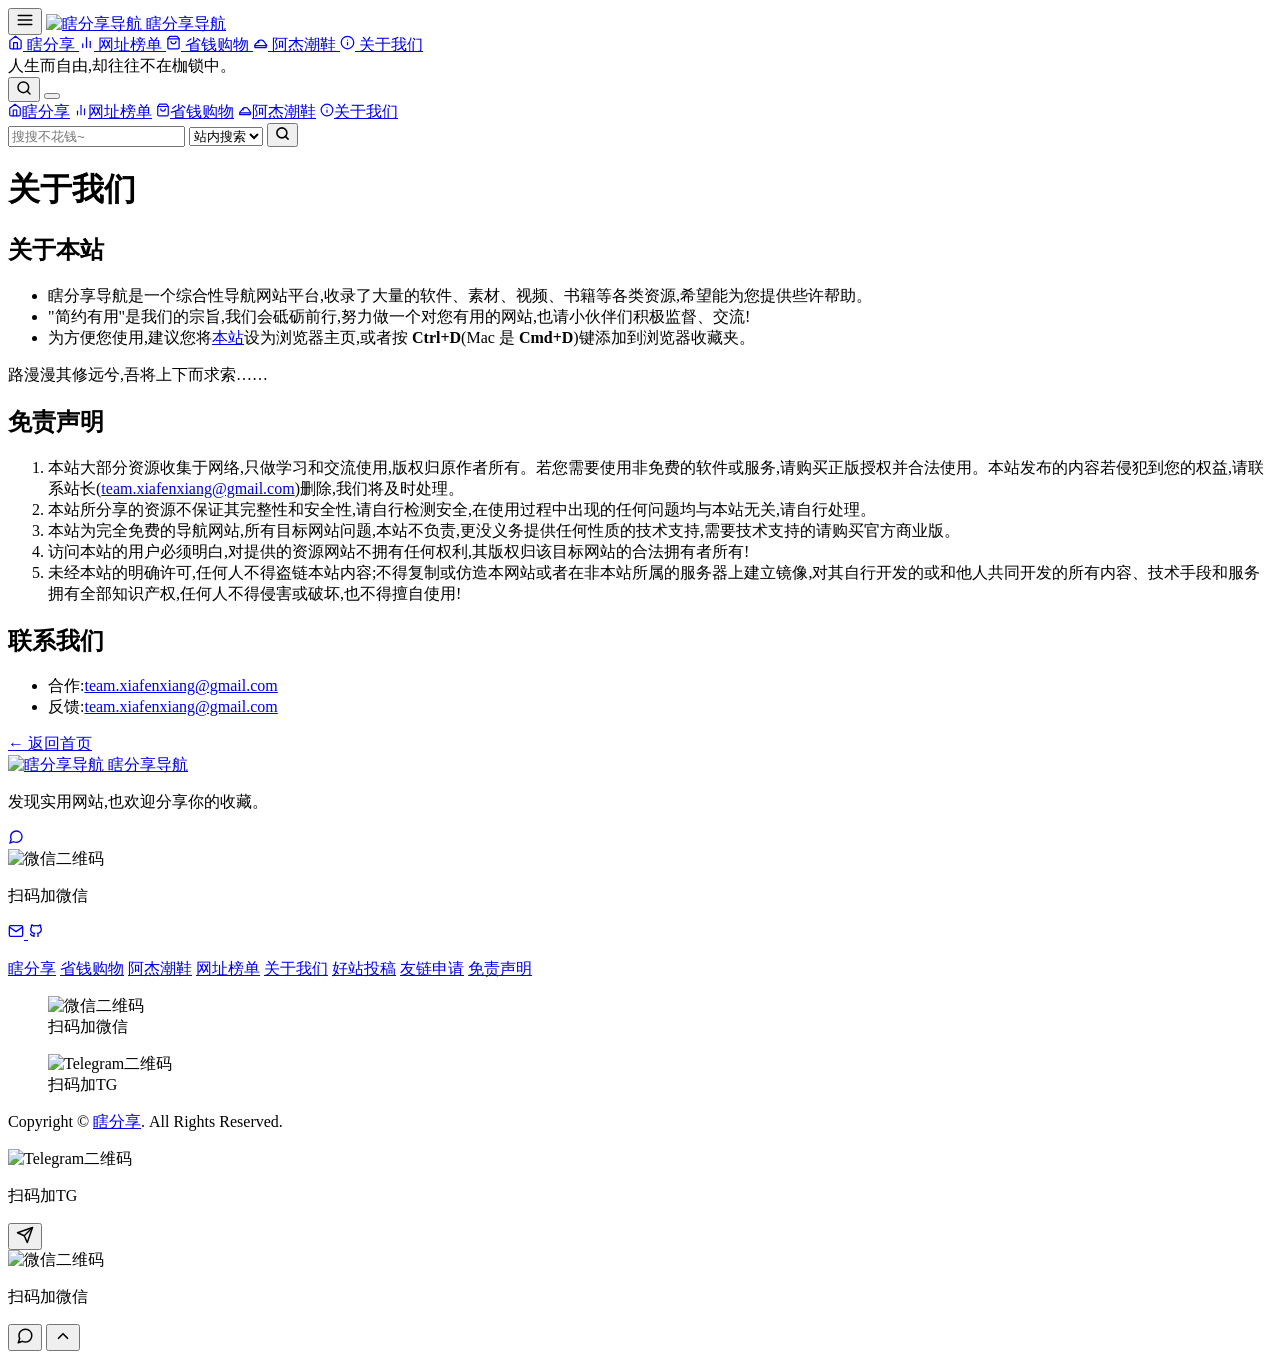
==== about.html @ 998698a2 "init" ====
<!DOCTYPE html>
<html lang="zh-CN">
<head>
<meta charset="UTF-8">
<meta name="viewport" content="width=device-width, initial-scale=1.0">
<title>关于我们 | 瞎分享导航</title>
<meta name="description" content="瞎分享导航是一个简约实用的网址导航站。">
<link rel="icon" href="assets/img/xfx_favicon.png">
<link rel="apple-touch-icon" href="assets/img/xfx_favicon.png">
<link rel="stylesheet" href="assets/css/style.css?v=20260911n">
<script src="assets/js/icon-fallback.js?v=20260911n"></script>
</head>
<body>

<!-- 这是一个简易占位页,对应原网站顶部菜单/页脚里的同名链接,内容还没有正式写,
     后面想写正式内容,直接编辑这个文件里 <main> 里的文字即可。
     页头/页脚和首页 index.html 是完全一样的一份 markup(方便复制维护),
     样式也是共用同一份 assets/css/style.css。 -->
<header class="site-header">
  <div class="container header-topbar">

    <!-- 手机端汉堡菜单按钮:放在 logo 前面,最左边(参考老站点布局)。
         桌面端隐藏,展开/收起逻辑+图标切换见 app.js 的 initMobileMenu()。 -->
    <button id="mobile-menu-toggle" class="icon-btn mobile-menu-toggle" aria-label="菜单" aria-expanded="false">
      <svg width="18" height="18" viewBox="0 0 24 24" fill="none" stroke="currentColor" stroke-width="2" stroke-linecap="round"><line x1="3" y1="6" x2="21" y2="6"/><line x1="3" y1="12" x2="21" y2="12"/><line x1="3" y1="18" x2="21" y2="18"/></svg>
    </button>

    <a href="index.html" class="site-logo">
        <img src="assets/img/xfx_logo.png" class="logo-mark" alt="瞎分享导航">
        <span class="site-logo__title"><span class="logo-accent">瞎分享</span>导航</span>
      </a>

    <nav class="topbar-menu">
      <!-- 瞎分享是主站,放第一位;后面几个链接里"省钱购物""阿杰潮鞋"也是
           站长自己开的其它站点,顺序上跟"瞎分享"挨在一起,再是站内的"网址
           榜单""关于我们"。 -->
      <a href="https://xiafenxiang.com/" target="_blank" rel="noopener">
        <svg class="topbar-menu__icon topbar-menu__icon--purple" width="15" height="15" viewBox="0 0 24 24" fill="none" stroke="currentColor" stroke-width="2" stroke-linecap="round" stroke-linejoin="round"><path d="M3 9l9-7 9 7v11a2 2 0 0 1-2 2H5a2 2 0 0 1-2-2z"/><polyline points="9 22 9 12 15 12 15 22"/></svg>
        瞎分享
      </a>
      <a href="rankings.html">
        <svg class="topbar-menu__icon topbar-menu__icon--blue" width="15" height="15" viewBox="0 0 24 24" fill="none" stroke="currentColor" stroke-width="2" stroke-linecap="round" stroke-linejoin="round"><line x1="18" y1="20" x2="18" y2="10"/><line x1="12" y1="20" x2="12" y2="4"/><line x1="6" y1="20" x2="6" y2="14"/></svg>
        网址榜单
      </a>
      <a href="https://zhegouku.com/" target="_blank" rel="noopener">
        <svg class="topbar-menu__icon topbar-menu__icon--orange" width="15" height="15" viewBox="0 0 24 24" fill="none" stroke="currentColor" stroke-width="2" stroke-linecap="round" stroke-linejoin="round"><path d="M6 2L3 6v14a2 2 0 0 0 2 2h14a2 2 0 0 0 2-2V6l-3-4z"/><line x1="3" y1="6" x2="21" y2="6"/><path d="M16 10a4 4 0 0 1-8 0"/></svg>
        省钱购物
      </a>
      <a href="https://ajchaoxie.com/" target="_blank" rel="noopener">
        <svg class="topbar-menu__icon topbar-menu__icon--teal" width="15" height="15" viewBox="0 0 24 24" fill="none" stroke="currentColor" stroke-width="2" stroke-linecap="round" stroke-linejoin="round"><path d="M3 17h18v3H3z"/><path d="M3 17c0-2 1-3 3-4l2-3c1-1 2-2 4-2h2c2 0 3 1 4 3l2 3c1 1 2 2 2 3"/><path d="M9 12v-3"/></svg>
        阿杰潮鞋
      </a>
      <a href="about.html">
        <svg class="topbar-menu__icon topbar-menu__icon--pink" width="15" height="15" viewBox="0 0 24 24" fill="none" stroke="currentColor" stroke-width="2" stroke-linecap="round" stroke-linejoin="round"><circle cx="12" cy="12" r="10"/><line x1="12" y1="16" x2="12" y2="12"/><line x1="12" y1="8" x2="12.01" y2="8"/></svg>
        关于我们
      </a>
    </nav>

    <span class="topbar-slogan">人生而自由,却往往不在枷锁中。</span>

    <div class="header-actions">
      <button id="search-toggle" class="icon-btn" aria-label="搜索" aria-expanded="false">
        <svg width="16" height="16" viewBox="0 0 24 24" fill="none" stroke="currentColor" stroke-width="2.2" stroke-linecap="round"><circle cx="11" cy="11" r="8"/><path d="M21 21l-4.35-4.35"/></svg>
      </button>
      <button id="theme-toggle" class="icon-btn" aria-label="切换深色/浅色模式"></button>
    </div>
  </div>
  <!-- 手机端汉堡菜单展开的下拉面板:内容跟上面 .topbar-menu 的链接完全一样,
       只是手机端 .topbar-menu 被隐藏了,这里单独给手机端一份可以点开的菜单,
       不然手机上完全没入口点"网址榜单/关于我们"这些页面。 -->
  <nav id="mobile-nav-panel" class="mobile-nav-panel" aria-label="移动端菜单">
    <a href="https://xiafenxiang.com/" target="_blank" rel="noopener"><span class="mobile-link-icon mobile-link-icon--purple"><svg width="14" height="14" viewBox="0 0 24 24" fill="none" stroke="currentColor" stroke-width="2" stroke-linecap="round" stroke-linejoin="round"><path d="M3 9l9-7 9 7v11a2 2 0 0 1-2 2H5a2 2 0 0 1-2-2z"/><polyline points="9 22 9 12 15 12 15 22"/></svg></span>瞎分享</a>
    <a href="rankings.html"><span class="mobile-link-icon mobile-link-icon--blue"><svg width="14" height="14" viewBox="0 0 24 24" fill="none" stroke="currentColor" stroke-width="2" stroke-linecap="round" stroke-linejoin="round"><line x1="18" y1="20" x2="18" y2="10"/><line x1="12" y1="20" x2="12" y2="4"/><line x1="6" y1="20" x2="6" y2="14"/></svg></span>网址榜单</a>
    <a href="https://zhegouku.com/" target="_blank" rel="noopener"><span class="mobile-link-icon mobile-link-icon--orange"><svg width="14" height="14" viewBox="0 0 24 24" fill="none" stroke="currentColor" stroke-width="2" stroke-linecap="round" stroke-linejoin="round"><path d="M6 2L3 6v14a2 2 0 0 0 2 2h14a2 2 0 0 0 2-2V6l-3-4z"/><line x1="3" y1="6" x2="21" y2="6"/><path d="M16 10a4 4 0 0 1-8 0"/></svg></span>省钱购物</a>
    <a href="https://ajchaoxie.com/" target="_blank" rel="noopener"><span class="mobile-link-icon mobile-link-icon--teal"><svg width="14" height="14" viewBox="0 0 24 24" fill="none" stroke="currentColor" stroke-width="2" stroke-linecap="round" stroke-linejoin="round"><path d="M3 17h18v3H3z"/><path d="M3 17c0-2 1-3 3-4l2-3c1-1 2-2 4-2h2c2 0 3 1 4 3l2 3c1 1 2 2 2 3"/><path d="M9 12v-3"/></svg></span>阿杰潮鞋</a>
    <a href="about.html"><span class="mobile-link-icon mobile-link-icon--pink"><svg width="14" height="14" viewBox="0 0 24 24" fill="none" stroke="currentColor" stroke-width="2" stroke-linecap="round" stroke-linejoin="round"><circle cx="12" cy="12" r="10"/><line x1="12" y1="16" x2="12" y2="12"/><line x1="12" y1="8" x2="12.01" y2="8"/></svg></span>关于我们</a>
  </nav>


  <!-- 在占位页上搜索,回车后会自动跳回首页帮你把这次搜索接着做完(见 app.js 里的说明) -->
  <div id="search-panel" class="search-panel">
    <div class="container">
      <form id="search-form" class="search-box" role="search">
        <input id="search-input" type="search" placeholder="搜搜不花钱~" autocomplete="off">
        <select id="search-engine" title="选择搜索方式">
          <option value="site">站内搜索</option>
          <option value="baidu">百度</option>
          <option value="google">Google</option>
          <option value="bing">必应</option>
          <option value="taobao">淘宝</option>
        </select>
        <button type="submit" class="search-submit" aria-label="搜索">
          <svg width="15" height="15" viewBox="0 0 24 24" fill="none" stroke="currentColor" stroke-width="2.5" stroke-linecap="round"><circle cx="11" cy="11" r="8"/><path d="M21 21l-4.35-4.35"/></svg>
        </button>
      </form>
    </div>
  </div>
</header>
<div id="mobile-menu-backdrop" class="mobile-menu-backdrop"></div>


<main class="about-main">
  <span class="about-mark"></span>
  <h1>关于我们</h1>

  <section class="about-card">
    <h2 class="about-card__title">关于本站</h2>
    <ul class="about-list">
      <li>瞎分享导航是一个综合性导航网站平台,收录了大量的软件、素材、视频、书籍等各类资源,希望能为您提供些许帮助。</li>
      <li>"简约有用"是我们的宗旨,我们会砥砺前行,努力做一个对您有用的网站,也请小伙伴们积极监督、交流!</li>
      <li>为方便您使用,建议您将<a href="index.html">本站</a>设为浏览器主页,或者按 <strong>Ctrl+D</strong>(Mac 是 <strong>Cmd+D</strong>)键添加到浏览器收藏夹。</li>
    </ul>

    <p class="about-quote">路漫漫其修远兮,吾将上下而求索……</p>

    <h2 class="about-card__title">免责声明</h2>
    <ol class="about-list about-list--numbered">
      <li>本站大部分资源收集于网络,只做学习和交流使用,版权归原作者所有。若您需要使用非免费的软件或服务,请购买正版授权并合法使用。本站发布的内容若侵犯到您的权益,请联系站长(<a href="mailto:team.xiafenxiang@gmail.com">team.xiafenxiang@gmail.com</a>)删除,我们将及时处理。</li>
      <li>本站所分享的资源不保证其完整性和安全性,请自行检测安全,在使用过程中出现的任何问题均与本站无关,请自行处理。</li>
      <li>本站为完全免费的导航网站,所有目标网站问题,本站不负责,更没义务提供任何性质的技术支持,需要技术支持的请购买官方商业版。</li>
      <li>访问本站的用户必须明白,对提供的资源网站不拥有任何权利,其版权归该目标网站的合法拥有者所有!</li>
      <li>未经本站的明确许可,任何人不得盗链本站内容;不得复制或仿造本网站或者在非本站所属的服务器上建立镜像,对其自行开发的或和他人共同开发的所有内容、技术手段和服务拥有全部知识产权,任何人不得侵害或破坏,也不得擅自使用!</li>
    </ol>

    <h2 class="about-card__title">联系我们</h2>
    <ul class="about-list">
      <li>合作:<a href="mailto:team.xiafenxiang@gmail.com">team.xiafenxiang@gmail.com</a></li>
      <li>反馈:<a href="mailto:team.xiafenxiang@gmail.com">team.xiafenxiang@gmail.com</a></li>
    </ul>
  </section>

  <a class="back-home" href="index.html">← 返回首页</a>
</main>

<footer class="site-footer">
  <div class="container footer-grid">
    <div class="footer-brand">
      <a href="index.html" class="site-logo">
        <img src="assets/img/xfx_logo.png" class="logo-mark" alt="瞎分享导航">
        <span class="site-logo__title"><span class="logo-accent">瞎分享</span>导航</span>
      </a>
      <p class="footer-slogan">发现实用网站,也欢迎分享你的收藏。</p>
      <div class="footer-social">
        <a class="icon-btn" href="#" title="微信" aria-label="微信" onclick="event.stopPropagation(); document.getElementById('popover-wechat-footer').classList.toggle('is-open'); return false;">
          <svg width="16" height="16" viewBox="0 0 24 24" fill="none" stroke="currentColor" stroke-width="2"><path d="M21 11.5a8.38 8.38 0 0 1-.9 3.8 8.5 8.5 0 0 1-7.6 4.7 8.38 8.38 0 0 1-3.8-.9L3 21l1.9-5.7a8.38 8.38 0 0 1-.9-3.8 8.5 8.5 0 0 1 4.7-7.6 8.38 8.38 0 0 1 3.8-.9h.5a8.48 8.48 0 0 1 8 8v.5z"/></svg>
        </a>
        <!-- 这个气泡是这个 footer 图标专属的(id 带 -footer 后缀,跟右下角
             悬浮按钮那个 #popover-wechat 是两个独立的元素),样式复用同一套
             .fab-popover,但定位改成跟着这里出现(见 style.css .fab-popover--footer),
             不会再跳到屏幕右下角去。 -->
        <div id="popover-wechat-footer" class="fab-popover fab-popover--footer">
          <img src="assets/img/wechat-qr.png" alt="微信二维码">
          <p>扫码加微信</p>
        </div>
        <a class="icon-btn" href="mailto:team.xiafenxiang@gmail.com" title="邮箱" aria-label="邮箱">
          <svg width="16" height="16" viewBox="0 0 24 24" fill="none" stroke="currentColor" stroke-width="2"><rect x="2" y="4" width="20" height="16" rx="2"/><path d="M22 6l-10 7L2 6"/></svg>
        </a>
        <a class="icon-btn" href="#" title="GitHub" aria-label="GitHub">
          <svg width="16" height="16" viewBox="0 0 24 24" fill="none" stroke="currentColor" stroke-width="2"><path d="M9 19c-4.3 1.4-4.3-2.5-6-3m12 5v-3.5c0-1 .1-1.4-.5-2 2.8-.3 5.5-1.4 5.5-6a4.6 4.6 0 0 0-1.3-3.2 4.2 4.2 0 0 0-.1-3.2s-1.1-.3-3.5 1.3a12.3 12.3 0 0 0-6.2 0C6.5 2.8 5.4 3.1 5.4 3.1a4.2 4.2 0 0 0-.1 3.2A4.6 4.6 0 0 0 4 9.5c0 4.6 2.7 5.7 5.5 6-.6.6-.6 1.2-.5 2V21"/></svg>
        </a>
      </div>
    </div>

    <p class="footer-links">
      <a href="https://xiafenxiang.com/" target="_blank" rel="noopener">瞎分享</a>
      <a href="https://zhegouku.com/" target="_blank" rel="noopener">省钱购物</a>
      <a href="https://ajchaoxie.com/" target="_blank" rel="noopener">阿杰潮鞋</a>
      <a href="rankings.html">网址榜单</a>
      <span class="footer-links__break" aria-hidden="true"></span>
      <a href="about.html">关于我们</a>
      <a href="contribute.html">好站投稿</a>
      <a href="links.html">友链申请</a>
      <a href="about.html">免责声明</a>
    </p>

    <div class="footer-qr">
      <figure>
        <img src="assets/img/wechat-qr.png" alt="微信二维码" loading="lazy">
        <figcaption>扫码加微信</figcaption>
      </figure>
      <figure>
        <img src="assets/img/telegram-qr.png" alt="Telegram二维码" loading="lazy">
        <figcaption>扫码加TG</figcaption>
      </figure>
    </div>
  </div>
  <div class="container footer-bottom">
    <p class="footer-copyright">Copyright © <span class="footer-year"></span> <a href="https://xiafenxiang.com/" target="_blank" rel="noopener">瞎分享</a>. All Rights Reserved.</p>
  </div>
</footer>

<div class="fab-stack">
  <div id="popover-tg" class="fab-popover">
    <img src="assets/img/telegram-qr.png" alt="Telegram二维码">
    <p>扫码加TG</p>
  </div>
  <button class="fab" data-popover="popover-tg" aria-label="Telegram联系">
    <svg width="18" height="18" viewBox="0 0 24 24" fill="none" stroke="currentColor" stroke-width="2" stroke-linecap="round" stroke-linejoin="round"><path d="M22 2L11 13"/><path d="M22 2l-7 20-4-9-9-4 20-7z"/></svg>
  </button>

  <div id="popover-wechat" class="fab-popover">
    <img src="assets/img/wechat-qr.png" alt="微信二维码">
    <p>扫码加微信</p>
  </div>
  <button class="fab" data-popover="popover-wechat" aria-label="微信联系">
    <svg width="18" height="18" viewBox="0 0 24 24" fill="none" stroke="currentColor" stroke-width="2" stroke-linecap="round" stroke-linejoin="round"><path d="M21 11.5a8.38 8.38 0 0 1-.9 3.8 8.5 8.5 0 0 1-7.6 4.7 8.38 8.38 0 0 1-3.8-.9L3 21l1.9-5.7a8.38 8.38 0 0 1-.9-3.8 8.5 8.5 0 0 1 4.7-7.6 8.38 8.38 0 0 1 3.8-.9h.5a8.48 8.48 0 0 1 8 8v.5z"/></svg>
  </button>

  <button class="fab" id="fab-top" aria-label="回到顶部">
    <svg width="18" height="18" viewBox="0 0 24 24" fill="none" stroke="currentColor" stroke-width="2.2" stroke-linecap="round" stroke-linejoin="round"><path d="M18 15l-6-6-6 6"/></svg>
  </button>
</div>

<script src="assets/js/data.js?v=20260911n"></script>
<script src="assets/js/slogans.js?v=20260911n"></script>
<script src="assets/js/app.js?v=20260911n"></script>
</body>
</html>
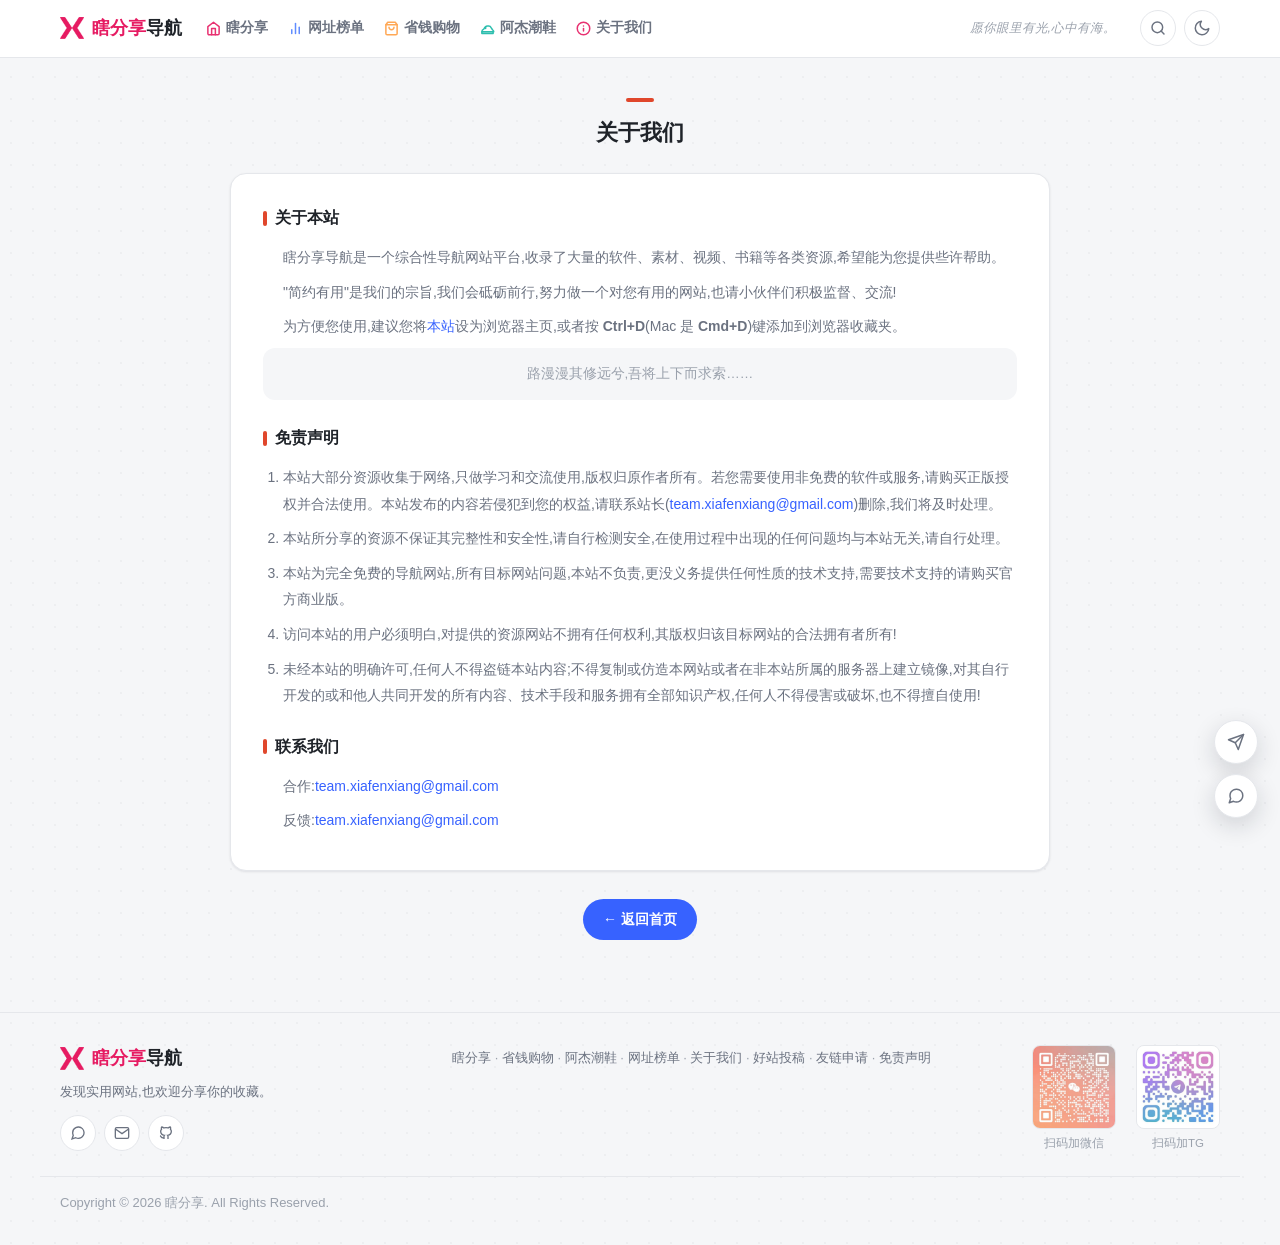
==== commit 2ef1d3c0: "修复手机端菜单、去掉占位文案、优化字体粗细等" ====
--- a/about.html
+++ b/about.html
@@ -7,8 +7,8 @@
 <meta name="description" content="瞎分享导航是一个简约实用的网址导航站。">
 <link rel="icon" href="assets/img/xfx_favicon.png">
 <link rel="apple-touch-icon" href="assets/img/xfx_favicon.png">
-<link rel="stylesheet" href="assets/css/style.css?v=20260911n">
-<script src="assets/js/icon-fallback.js?v=20260911n"></script>
+<link rel="stylesheet" href="assets/css/style.css?v=20260911p">
+<script src="assets/js/icon-fallback.js?v=20260911p"></script>
 </head>
 <body>
 
@@ -65,18 +65,6 @@
       <button id="theme-toggle" class="icon-btn" aria-label="切换深色/浅色模式"></button>
     </div>
   </div>
-  <!-- 手机端汉堡菜单展开的下拉面板:内容跟上面 .topbar-menu 的链接完全一样,
-       只是手机端 .topbar-menu 被隐藏了,这里单独给手机端一份可以点开的菜单,
-       不然手机上完全没入口点"网址榜单/关于我们"这些页面。 -->
-  <nav id="mobile-nav-panel" class="mobile-nav-panel" aria-label="移动端菜单">
-    <a href="https://xiafenxiang.com/" target="_blank" rel="noopener"><span class="mobile-link-icon mobile-link-icon--purple"><svg width="14" height="14" viewBox="0 0 24 24" fill="none" stroke="currentColor" stroke-width="2" stroke-linecap="round" stroke-linejoin="round"><path d="M3 9l9-7 9 7v11a2 2 0 0 1-2 2H5a2 2 0 0 1-2-2z"/><polyline points="9 22 9 12 15 12 15 22"/></svg></span>瞎分享</a>
-    <a href="rankings.html"><span class="mobile-link-icon mobile-link-icon--blue"><svg width="14" height="14" viewBox="0 0 24 24" fill="none" stroke="currentColor" stroke-width="2" stroke-linecap="round" stroke-linejoin="round"><line x1="18" y1="20" x2="18" y2="10"/><line x1="12" y1="20" x2="12" y2="4"/><line x1="6" y1="20" x2="6" y2="14"/></svg></span>网址榜单</a>
-    <a href="https://zhegouku.com/" target="_blank" rel="noopener"><span class="mobile-link-icon mobile-link-icon--orange"><svg width="14" height="14" viewBox="0 0 24 24" fill="none" stroke="currentColor" stroke-width="2" stroke-linecap="round" stroke-linejoin="round"><path d="M6 2L3 6v14a2 2 0 0 0 2 2h14a2 2 0 0 0 2-2V6l-3-4z"/><line x1="3" y1="6" x2="21" y2="6"/><path d="M16 10a4 4 0 0 1-8 0"/></svg></span>省钱购物</a>
-    <a href="https://ajchaoxie.com/" target="_blank" rel="noopener"><span class="mobile-link-icon mobile-link-icon--teal"><svg width="14" height="14" viewBox="0 0 24 24" fill="none" stroke="currentColor" stroke-width="2" stroke-linecap="round" stroke-linejoin="round"><path d="M3 17h18v3H3z"/><path d="M3 17c0-2 1-3 3-4l2-3c1-1 2-2 4-2h2c2 0 3 1 4 3l2 3c1 1 2 2 2 3"/><path d="M9 12v-3"/></svg></span>阿杰潮鞋</a>
-    <a href="about.html"><span class="mobile-link-icon mobile-link-icon--pink"><svg width="14" height="14" viewBox="0 0 24 24" fill="none" stroke="currentColor" stroke-width="2" stroke-linecap="round" stroke-linejoin="round"><circle cx="12" cy="12" r="10"/><line x1="12" y1="16" x2="12" y2="12"/><line x1="12" y1="8" x2="12.01" y2="8"/></svg></span>关于我们</a>
-  </nav>
-
-
   <!-- 在占位页上搜索,回车后会自动跳回首页帮你把这次搜索接着做完(见 app.js 里的说明) -->
   <div id="search-panel" class="search-panel">
     <div class="container">
@@ -96,6 +84,25 @@
     </div>
   </div>
 </header>
+  <!-- 手机端汉堡菜单展开的抽屉:样式跟首页 .sidebar 分类抽屉完全一样(整屏
+       从左边滑出),内容是跟桌面端 .topbar-menu 一样的 5 个链接——这几个
+       占位页没有分类,用不上 .sidebar 那一整套,单独给手机端一份。 -->
+  <nav id="mobile-nav-panel" class="mobile-nav-panel" aria-label="移动端菜单">
+    <div class="mobile-nav-panel__head">网站菜单</div>
+    <div class="mobile-nav-panel__links">
+    <a href="https://xiafenxiang.com/" target="_blank" rel="noopener"><span class="mobile-link-icon mobile-link-icon--purple"><svg width="14" height="14" viewBox="0 0 24 24" fill="none" stroke="currentColor" stroke-width="2" stroke-linecap="round" stroke-linejoin="round"><path d="M3 9l9-7 9 7v11a2 2 0 0 1-2 2H5a2 2 0 0 1-2-2z"/><polyline points="9 22 9 12 15 12 15 22"/></svg></span>瞎分享</a>
+    <a href="rankings.html"><span class="mobile-link-icon mobile-link-icon--blue"><svg width="14" height="14" viewBox="0 0 24 24" fill="none" stroke="currentColor" stroke-width="2" stroke-linecap="round" stroke-linejoin="round"><line x1="18" y1="20" x2="18" y2="10"/><line x1="12" y1="20" x2="12" y2="4"/><line x1="6" y1="20" x2="6" y2="14"/></svg></span>网址榜单</a>
+    <a href="https://zhegouku.com/" target="_blank" rel="noopener"><span class="mobile-link-icon mobile-link-icon--orange"><svg width="14" height="14" viewBox="0 0 24 24" fill="none" stroke="currentColor" stroke-width="2" stroke-linecap="round" stroke-linejoin="round"><path d="M6 2L3 6v14a2 2 0 0 0 2 2h14a2 2 0 0 0 2-2V6l-3-4z"/><line x1="3" y1="6" x2="21" y2="6"/><path d="M16 10a4 4 0 0 1-8 0"/></svg></span>省钱购物</a>
+    <a href="https://ajchaoxie.com/" target="_blank" rel="noopener"><span class="mobile-link-icon mobile-link-icon--teal"><svg width="14" height="14" viewBox="0 0 24 24" fill="none" stroke="currentColor" stroke-width="2" stroke-linecap="round" stroke-linejoin="round"><path d="M3 17h18v3H3z"/><path d="M3 17c0-2 1-3 3-4l2-3c1-1 2-2 4-2h2c2 0 3 1 4 3l2 3c1 1 2 2 2 3"/><path d="M9 12v-3"/></svg></span>阿杰潮鞋</a>
+    <a href="about.html"><span class="mobile-link-icon mobile-link-icon--pink"><svg width="14" height="14" viewBox="0 0 24 24" fill="none" stroke="currentColor" stroke-width="2" stroke-linecap="round" stroke-linejoin="round"><circle cx="12" cy="12" r="10"/><line x1="12" y1="16" x2="12" y2="12"/><line x1="12" y1="8" x2="12.01" y2="8"/></svg></span>关于我们</a>
+    </div>
+    <button type="button" class="mobile-nav-panel__collapse">
+      <svg width="15" height="15" viewBox="0 0 24 24" fill="none" stroke="currentColor" stroke-width="2" stroke-linecap="round" stroke-linejoin="round"><line x1="19" y1="12" x2="5" y2="12"/><polyline points="12 19 5 12 12 5"/></svg>
+      收起
+    </button>
+  </nav>
+
+
 <div id="mobile-menu-backdrop" class="mobile-menu-backdrop"></div>
 
 
@@ -211,8 +218,8 @@
   </button>
 </div>
 
-<script src="assets/js/data.js?v=20260911n"></script>
-<script src="assets/js/slogans.js?v=20260911n"></script>
-<script src="assets/js/app.js?v=20260911n"></script>
+<script src="assets/js/data.js?v=20260911p"></script>
+<script src="assets/js/slogans.js?v=20260911p"></script>
+<script src="assets/js/app.js?v=20260911p"></script>
 </body>
 </html>
--- a/assets/css/style.css
+++ b/assets/css/style.css
@@ -0,0 +1,1416 @@
+/* ============================================================================
+ * 瞎分享导航 - 样式表
+ * ============================================================================
+ * 文件结构(方便以后查找/维护):
+ *   1. CSS 变量 / 主题色 (亮色 + 深色模式)
+ *   2. 基础重置
+ *   3. 顶部头部 header (Logo + 顶部菜单 + 标语 + 可展开搜索栏)
+ *   4. 整体布局 layout (侧边栏 + 主内容区)
+ *   5. 侧边栏分类导航 sidebar
+ *   6. 分类标题 + 子标签(tab) + 网站卡片 card
+ *   7. 搜索结果 / 空状态
+ *   8. 页脚 footer (Logo / 链接 / 二维码)
+ *   9. 悬浮按钮 (回到顶部 / 微信 / TG)
+ *   10. 简易占位页 (contribute/links 用的通用占位样式)
+ *   11. 关于我们页面 (about.html 专用:分节小标题卡片)
+ *   12. 网址榜单页面 (rankings.html 专用:红色横幅 + tab + 排行列表)
+ *   13. 响应式 (移动端适配)
+ * ==========================================================================*/
+
+/* ---------- 1. CSS 变量 / 主题色 ---------- */
+:root {
+  /* 亮色主题(默认) */
+  --color-bg: #f5f6f8;
+  --color-bg-elevated: #ffffff;
+  --color-icon-bg: #f6f7f9;      /* 网站图标外面那个圆角小方块的底色,故意用中性色,
+                                     这样不管网站logo是什么颜色都不会跟底色"打架" */
+  --color-border: #e5e7eb;
+  --color-text: #1f2329;
+  --color-text-secondary: #6b7280;
+  --color-text-muted: #9aa1ac;
+  --color-primary: #3762ff;
+  --color-primary-hover: #2748d6;
+  --color-primary-bg: #eef1ff;
+  --color-danger: #e0472c;
+  /* 品牌强调色,固定的"瞎分享"文字/logo色,浅色深色模式都不变(跟随主题变化的
+     --color-primary 是导航整体的功能色,两者用途不同,别搞混) */
+  --color-brand-accent: #e61b62;
+  --shadow-card: 0 1px 2px rgba(16, 24, 40, 0.04), 0 1px 3px rgba(16, 24, 40, 0.06);
+  --shadow-card-hover: 0 4px 10px rgba(16, 24, 40, 0.08), 0 2px 4px rgba(16, 24, 40, 0.06);
+  --shadow-float: 0 8px 24px rgba(16, 24, 40, 0.16);
+  --radius-sm: 8px;
+  --radius-md: 12px;
+  --radius-lg: 16px;
+  --sidebar-width: 220px;
+  --topbar-height: 56px;
+  --search-panel-height: 64px;
+  /* 整个网站背景那层极淡的小圆点纹理颜色,浅色/深色模式各自取一个刚好看得出
+     纹理、又不会抢卡片风头的透明度,见下面 body 的 background-image。 */
+  --bg-dot: rgba(31, 35, 41, 0.035);
+}
+
+/* 深色主题:通过给 <html> 加 data-theme="dark" 触发,见 app.js 里的 initTheme() */
+html[data-theme="dark"] {
+  --color-bg: #14161a;
+  --color-bg-elevated: #1c1f26;
+  --color-icon-bg: #262a33;
+  --color-border: #2a2e37;
+  --color-text: #e7e9ee;
+  --color-text-secondary: #9aa1ac;
+  --color-text-muted: #6b7280;
+  --color-primary: #6d8bff;
+  --color-primary-hover: #89a1ff;
+  --color-primary-bg: #1f2540;
+  --shadow-card: 0 1px 2px rgba(0, 0, 0, 0.3);
+  --shadow-card-hover: 0 4px 14px rgba(0, 0, 0, 0.45);
+  --shadow-float: 0 10px 28px rgba(0, 0, 0, 0.5);
+  --bg-dot: rgba(255, 255, 255, 0.035);
+}
+
+/* ---------- 2. 基础重置 ---------- */
+* { box-sizing: border-box; }
+
+body {
+  margin: 0;
+  /* 整个网站背景加了一层极淡的小圆点纹理(22px 一个点,透明度只有 3.5%),
+     纯 CSS 画的,不是图片——之前纯色背景太单调,加一点点质感但不会干扰
+     卡片和文字的阅读,浅色/深色模式颜色见上面 --bg-dot 变量。 */
+  background-color: var(--color-bg);
+  background-image: radial-gradient(var(--bg-dot) 1px, transparent 1px);
+  background-size: 22px 22px;
+  color: var(--color-text);
+  font-family: -apple-system, BlinkMacSystemFont, "Segoe UI", "PingFang SC",
+    "Microsoft YaHei", Roboto, Helvetica, Arial, sans-serif;
+  line-height: 1.5;
+  -webkit-font-smoothing: antialiased;
+  transition: background-color 0.2s ease, color 0.2s ease;
+}
+
+a { color: inherit; text-decoration: none; }
+ul { list-style: none; margin: 0; padding: 0; }
+button { font: inherit; cursor: pointer; }
+img { display: block; }
+
+.container {
+  max-width: 1200px;
+  margin: 0 auto;
+  padding: 0 20px;
+}
+
+/* ---------- 3. 顶部头部 ---------- */
+.site-header {
+  position: sticky;
+  top: 0;
+  z-index: 50;
+  background: var(--color-bg-elevated);
+  border-bottom: 1px solid var(--color-border);
+}
+
+.header-topbar {
+  height: var(--topbar-height);
+  display: flex;
+  align-items: center;
+  gap: 24px;
+}
+
+/* ---- Logo 组件:头部和页脚共用同一套 markup/样式 ----
+   图片 logo(assets/img/xfx_logo.png)+ 文字,"瞎分享"三个字用品牌色
+   --color-brand-accent,"导航"两个字跟随正文默认颜色。想换 logo 图片,
+   直接换 assets/img/xfx_logo.png 这个文件即可,尺寸不对的话改下面
+   .logo-mark 的 width/height。 */
+.site-logo {
+  display: flex;
+  align-items: center;
+  gap: 8px;
+  white-space: nowrap;
+  color: var(--color-text);
+  flex-shrink: 0;
+}
+/* logo 图标尺寸:以前是 30px 配 18px 文字(约 1.67 倍),图标比文字明显
+   高出一截、视觉上偏重。图标本身(xfx_logo.png 里的"X")是顶满整张画布画的
+   没有留白,跟文字严格等高反而会显得图标太小、没有存在感——所以这里不是
+   让图标和文字"一样高",而是按约 1.3 倍的比例让图标比文字稍大一点,两者
+   看起来是一组、又不会互相压过对方,这个比例在手机端(见 860px 断点)也是
+   一样,保持全站统一。 */
+.site-logo .logo-mark {
+  width: 24px;
+  height: 24px;
+  object-fit: contain;
+  flex-shrink: 0;
+}
+.site-logo__title { font-size: 18px; font-weight: 700; }
+.logo-accent { color: var(--color-brand-accent); }
+
+/* 顶部窄菜单条:每一项是"图标+文字"横排,图标是内联 svg,不依赖图片文件。
+   图标配色跟首页快捷卡片、手机端菜单是同一套 蓝/橙/青/粉,四个入口一一
+   对应,让桌面端头部也有点"彩色"、不那么单调;文字颜色不跟着变,还是
+   走 .topbar-menu 统一的灰色,保证可读性、也不会太花哨。 */
+.topbar-menu {
+  display: flex;
+  align-items: center;
+  gap: 20px;
+  font-size: 13.5px;
+  font-weight: 600; /* 作为顶部菜单要有存在感,比正文字重一档 */
+  color: var(--color-text-secondary);
+}
+.topbar-menu a {
+  display: flex;
+  align-items: center;
+  gap: 5px;
+}
+.topbar-menu a svg { flex-shrink: 0; opacity: 0.9; stroke-width: 2.4; } /* 线条比默认 2 再加粗一点,免得显得纤细 */
+.topbar-menu a:hover { color: var(--color-primary); }
+.topbar-menu a:hover svg { opacity: 1; }
+.topbar-menu__icon--blue { color: #4f80ff; }
+.topbar-menu__icon--orange { color: #ff9f43; }
+.topbar-menu__icon--teal { color: #17b8a6; }
+.topbar-menu__icon--pink { color: var(--color-brand-accent); }
+.topbar-menu__icon--purple { color: var(--color-brand-accent); } /* 瞎分享是主站链接,颜色跟 logo 的品牌色保持一致(class 名字是历史遗留,不影响显示) */
+
+.topbar-slogan {
+  margin-left: auto;
+  font-size: 12.5px;
+  color: var(--color-text-muted);
+  font-style: italic;
+  white-space: nowrap;
+  overflow: hidden;
+  text-overflow: ellipsis;
+}
+
+.header-actions {
+  display: flex;
+  align-items: center;
+  gap: 8px;
+  flex-shrink: 0;
+}
+
+.icon-btn {
+  width: 36px;
+  height: 36px;
+  border-radius: 50%;
+  border: 1px solid var(--color-border);
+  background: var(--color-bg-elevated);
+  color: var(--color-text-secondary);
+  display: flex;
+  align-items: center;
+  justify-content: center;
+  transition: background-color 0.15s ease, color 0.15s ease;
+}
+.icon-btn:hover { background: var(--color-primary-bg); color: var(--color-primary); }
+.icon-btn[aria-expanded="true"] { background: var(--color-primary-bg); color: var(--color-primary); }
+
+/* 手机端汉堡菜单按钮:桌面端 .topbar-menu 直接显示 4 个入口,不需要这个按钮,
+   默认隐藏,只在下面 860px 断点里露出来。展开的下拉面板 .mobile-nav-panel
+   同理,平时也是完全不占位置的,具体展开动画也放在那个断点里,免得桌面端
+   多一份用不到的样式互相干扰。 */
+.mobile-menu-toggle { display: none; }
+.mobile-nav-panel { display: none; }
+
+/* 可展开的搜索栏:平时收起(max-height:0),点头部搜索图标展开 */
+.search-panel {
+  max-height: 0;
+  overflow: hidden;
+  border-bottom: 1px solid transparent;
+  transition: max-height 0.25s ease, border-color 0.25s ease;
+}
+.search-panel.is-open {
+  max-height: var(--search-panel-height);
+  border-bottom-color: var(--color-border);
+}
+.search-panel .container { padding-top: 12px; padding-bottom: 12px; }
+
+.search-box {
+  display: flex;
+  align-items: center;
+  width: 100%;
+  max-width: 640px;
+  /* 之前没写这一行:块级元素默认宽度撑满 .container,又没有 auto margin
+     可分配,视觉上会贴在容器左边——加 margin:0 auto,让它先按 max-width
+     收缩,再在父容器里真正居中(点开头部搜索图标时尤其明显)。 */
+  margin: 0 auto;
+  background: var(--color-bg);
+  border: 1px solid var(--color-border);
+  border-radius: 999px;
+  padding: 0 6px 0 16px;
+  height: 40px;
+}
+
+.search-box input[type="search"] {
+  flex: 1;
+  border: none;
+  outline: none;
+  background: transparent;
+  color: var(--color-text);
+  font-size: 14px;
+  height: 100%;
+  min-width: 0;
+}
+/* 占位文字只是个语气性的小提示,不需要抢眼——比默认的占位色再淡一档
+   (--color-text-muted 基础上再压一次透明度),让它安安静静待在背景里,
+   真正打字的时候(色深的正文字色)反差自然就出来了。 */
+.search-box input[type="search"]::placeholder {
+  color: var(--color-text-muted);
+  opacity: 0.6;
+}
+
+.search-box select {
+  border: none;
+  outline: none;
+  background: transparent;
+  color: var(--color-text-secondary);
+  font-size: 13px;
+  padding: 4px;
+  cursor: pointer;
+}
+
+.search-box button.search-submit {
+  border: none;
+  background: var(--color-primary);
+  color: #fff;
+  width: 30px;
+  height: 30px;
+  border-radius: 50%;
+  display: flex;
+  align-items: center;
+  justify-content: center;
+  flex-shrink: 0;
+}
+
+/* 只在视觉上隐藏,屏幕阅读器/JS 照常能读到——首页大搜索区那个隐藏的
+   <select id="hero-search-engine"> 用这个,标签点击去驱动它,不需要用户
+   直接看到/操作这个下拉框本身。 */
+.visually-hidden {
+  position: absolute;
+  width: 1px;
+  height: 1px;
+  padding: 0;
+  margin: -1px;
+  overflow: hidden;
+  clip: rect(0, 0, 0, 0);
+  white-space: nowrap;
+  border: 0;
+}
+
+/* ---------- 3.5 首页专属:大搜索区 + 快捷入口(其它占位页没有这一块) ----------
+   参照用户提供的参考图重新做过一版:浅蓝色渐变背景(叠加几团纯 CSS 画的模糊
+   "气泡"色块,大小/位置/透明度各不一样,营造一点漂浮感,不是图片,不会有
+   裂图风险;之前试过一版斜向细线纹理,用户反馈线条不如气泡好看,换成了
+   现在这版纯气泡)+ 居中大标题 + 搜索框 + 下面一排 4 个圆角图标"快捷入口"
+   卡片,取代之前的 5 张图片 Banner。标签(站内/百度/Google/必应/淘宝)放在
+   搜索框上面——先选范围再输入,更符合常见搜索门户的使用习惯,点哪个就真的
+   切换成对应的搜索方式,跟下面这个 hidden 的 <select id="hero-search-engine">
+   联动,复用的是跟头部搜索栏完全一样一套 JS 逻辑(见 app.js 的
+   bindSearchInstance)。 */
+.home-hero {
+  position: relative;
+  overflow: hidden;
+  /* 气泡装饰:用固定像素半径(circle 180px 这种写法)而不是百分比,
+     这样气泡的大小不会跟着 banner 又宽又矮的比例一起被拉伸变形,
+     不管在什么屏幕宽度下都是正圆、看得出是一个个独立的"泡泡"。
+     圆心位置仍用百分比,方便随容器宽度自适应地分布在四角。 */
+  background:
+    radial-gradient(circle 130px at 6% 14%, rgba(55, 98, 255, 0.22), rgba(55, 98, 255, 0) 72%),
+    radial-gradient(circle 70px at 16% 82%, rgba(55, 98, 255, 0.16), rgba(55, 98, 255, 0) 74%),
+    radial-gradient(circle 46px at 30% 30%, rgba(55, 98, 255, 0.14), rgba(55, 98, 255, 0) 76%),
+    radial-gradient(circle 150px at 95% 10%, rgba(230, 27, 98, 0.18), rgba(230, 27, 98, 0) 72%),
+    radial-gradient(circle 80px at 86% 85%, rgba(230, 27, 98, 0.14), rgba(230, 27, 98, 0) 74%),
+    radial-gradient(circle 40px at 72% 55%, rgba(230, 27, 98, 0.12), rgba(230, 27, 98, 0) 76%),
+    linear-gradient(180deg, var(--color-primary-bg), var(--color-bg) 86%);
+  /* 标题去掉之后搜索框基本上就是首屏第一眼看到的内容,顶部留白比之前
+     (有标题时是 44px)稍微加大一点,不然搜索框贴着头部导航栏,显得太挤。 */
+  padding: 60px 0 32px;
+  border-bottom: 1px solid var(--color-border);
+  /* 上边缘用内阴影,跟粘性头部之间拉开一点层次;下边缘用一个很浅的
+     投影,让 banner 区块看起来更像一整块独立的卡片。下边缘阴影很淡,
+     如果跟下面的网址列表衔接不好看可以去掉,不影响上边缘的效果。 */
+  box-shadow:
+    inset 0 10px 14px -12px rgba(16, 24, 40, 0.16),
+    0 10px 20px -12px rgba(16, 24, 40, 0.14);
+}
+
+.hero-search {
+  position: relative;
+  display: flex;
+  flex-direction: column;
+  align-items: center;
+  gap: 12px;
+  margin-bottom: 28px;
+}
+
+.hero-search__tabs {
+  display: flex;
+  gap: 6px;
+  flex-wrap: wrap;
+  justify-content: center;
+}
+
+.hero-tab {
+  border: 1px solid var(--color-border);
+  background: var(--color-bg-elevated);
+  color: var(--color-text-secondary);
+  padding: 6px 18px;
+  border-radius: 999px;
+  font-size: 13px;
+  font-weight: 600;
+  white-space: nowrap;
+}
+.hero-tab:hover { background: var(--color-border); color: var(--color-text); }
+.hero-tab.is-active { border-color: transparent; background: var(--color-primary); color: #fff; }
+
+.hero-search__box.search-box {
+  width: 100%;
+  max-width: 640px;
+  margin: 0 auto;
+  height: 52px;
+  background: var(--color-bg-elevated);
+  box-shadow: 0 8px 24px rgba(31, 45, 90, 0.08);
+}
+.hero-search__box input[type="search"] { font-size: 15px; }
+.hero-search__box .search-submit { width: 40px; height: 40px; }
+
+/* 4 个快捷入口卡片:图标(纯 CSS 圆角方块 + 内联 svg)+ 文字 + 箭头横排。
+   想改成别的分类:改 href(站内分类用锚点 #cat-xxx,对应 data.js 里分类的
+   id)、改 svg 和文字,颜色在 --blue/--pink/--teal/--orange 四个修饰符里改。 */
+.hero-quicklinks {
+  /* 不设 max-width,让它跟 .container 一样宽——这样跟下面 .layout 里的
+     网站列表(侧边栏+卡片区)左右边缘能对齐,不会看着比下面内容窄一截。 */
+  position: relative;
+  display: grid;
+  grid-template-columns: repeat(4, 1fr);
+  gap: 14px;
+}
+.hero-quicklink {
+  /* 改回最初的高度:之前试过"加高一圈"(padding 20px18/图标 48px),
+     用户反馈banner 反而显得太高,改回更紧凑的初始尺寸。 */
+  display: flex;
+  align-items: center;
+  gap: 12px;
+  background: var(--color-bg-elevated);
+  border: 1px solid var(--color-border);
+  border-radius: 16px;
+  padding: 14px 16px;
+  box-shadow: 0 1px 4px rgba(0, 0, 0, 0.05);
+  transition: transform 0.15s ease, box-shadow 0.15s ease;
+  min-width: 0;
+}
+.hero-quicklink:hover { transform: translateY(-2px); box-shadow: 0 8px 20px rgba(0, 0, 0, 0.1); }
+.hero-quicklink__icon {
+  width: 40px;
+  height: 40px;
+  border-radius: 10px;
+  display: flex;
+  align-items: center;
+  justify-content: center;
+  flex-shrink: 0;
+}
+/* 图标改成"浅色底 + 同色系线条图标"(色块变浅,图标本身不再是实心填充白色),
+   看起来比之前"深色实心方块+白色图标"清爽,颜色仍然用同一套 --blue/--pink/
+   --teal/--orange,只是背景换成低透明度的浅色版本,图标颜色改成对应的实色。 */
+.hero-quicklink__icon--blue { background: rgba(79, 128, 255, 0.12); color: #4f80ff; }
+.hero-quicklink__icon--pink { background: rgba(230, 27, 98, 0.12); color: var(--color-brand-accent); }
+.hero-quicklink__icon--teal { background: rgba(23, 184, 166, 0.12); color: #17b8a6; }
+.hero-quicklink__icon--orange { background: rgba(255, 159, 67, 0.16); color: #ff9f43; }
+.hero-quicklink__title {
+  flex: 1;
+  min-width: 0;
+  font-size: 15px;
+  font-weight: 700;
+  color: var(--color-text);
+  white-space: nowrap;
+  overflow: hidden;
+  text-overflow: ellipsis;
+}
+.hero-quicklink__arrow { color: var(--color-text-muted); flex-shrink: 0; }
+
+/* ---------- 4. 整体布局 ---------- */
+.layout {
+  display: flex;
+  align-items: flex-start;
+  gap: 28px;
+  /* 只设上下内边距,不用简写 padding,免得把 .container 本来的左右
+     留白(padding: 0 20px)盖掉——这曾经是移动端卡片贴边的根因。 */
+  padding-top: 24px;
+  /* 60px 加上 footer 自己的 margin-top:20px,正文和 footer 之间空出将近
+     80px,明显太空。缩到 32px,留白更紧凑一点。 */
+  padding-bottom: 32px;
+}
+
+.main-content {
+  flex: 1;
+  min-width: 0; /* 防止内部长文本撑破 flex 容器 */
+}
+
+/* ---------- 5. 侧边栏分类导航 ---------- */
+.sidebar {
+  width: var(--sidebar-width);
+  flex-shrink: 0;
+  position: sticky;
+  top: calc(var(--topbar-height) + 24px);
+  max-height: calc(100vh - var(--topbar-height) - 48px);
+  overflow-y: auto;
+  background: var(--color-bg-elevated);
+  border: 1px solid var(--color-border);
+  border-radius: var(--radius-md);
+  padding: 8px;
+}
+
+.sidebar__item {
+  display: flex;
+  align-items: center;
+  gap: 10px;
+  padding: 10px 12px;
+  border-radius: var(--radius-sm);
+  color: var(--color-text-secondary);
+  font-size: 14px;
+  font-weight: 500; /* 分类导航,比正文字重一档,不然显得太细 */
+  cursor: pointer;
+}
+.sidebar__item svg { color: var(--accent, var(--color-text-secondary)); flex-shrink: 0; stroke-width: 2.4; } /* 图标线条加粗一点 */
+
+.sidebar__item:hover { background: var(--color-bg); color: var(--color-text); }
+
+.sidebar__item.is-active {
+  background: var(--color-primary-bg);
+  color: var(--color-text);
+  font-weight: 700; /* 选中态比普通态(500)再重一档,保持层级区分 */
+}
+.sidebar__item.is-active svg { color: var(--accent, var(--color-primary)); }
+
+.sidebar__count {
+  margin-left: auto;
+  font-size: 12px;
+  color: var(--color-text-muted);
+}
+
+/* 以下几个是手机端抽屉专属的结构(标题/底部导航链接区标题/底部导航链接/
+   收起按钮),桌面端侧边栏是常驻的粘性列表,不需要这些,默认隐藏。
+   手机端的显示规则见下面的 @media (max-width: 860px)。 */
+.sidebar__mobile-head,
+.sidebar__mobile-links-title,
+.sidebar__mobile-links,
+.sidebar__collapse {
+  display: none;
+}
+
+/* ---------- 6. 分类标题 + 子标签 + 网站卡片 ---------- */
+.category-section { scroll-margin-top: calc(var(--topbar-height) + 16px); margin-bottom: 44px; }
+
+.category-section__head {
+  display: flex;
+  align-items: center;
+  flex-wrap: wrap;
+  /* 行间距(子标签换到标题下面单独一行时,两行之间的垂直间距)从 4px
+     调到 10px——4px 太挤,标题和子标签像贴在一起。 */
+  gap: 10px 16px;
+  /* 比之前更松一点的上下留白,配合下面那条"跟标题同一行"的分割线,
+     让相邻分类之间有明显的呼吸感,不需要再单独加一条整行的分割线。 */
+  margin: 6px 0 20px;
+}
+
+/* 分割线放在标题这一行的最后面,跟标题、子标签同一行,往右一直
+   延伸到这一行剩下的宽度(flex:1),而不是单独另起一行——这样看起来
+   更像"标题行自带一条线"，而不是硬插进来的一个分隔块。
+   子标签不多、这一行还有富余宽度时才会看到线;子标签很多、这一行已经
+   排满时,线会自然换到下一行,不会挤爆布局。 */
+.category-section__rule {
+  flex: 1 1 32px;
+  min-width: 24px;
+  height: 1px;
+  background: var(--color-border);
+  align-self: center;
+}
+
+.category-section__title {
+  display: flex;
+  align-items: center;
+  gap: 8px;
+  font-size: 18px;
+  font-weight: 700;
+  margin: 0;
+  color: var(--accent, var(--color-text));
+}
+.category-section__icon {
+  width: 30px;
+  height: 30px;
+  border-radius: 9px;
+  display: flex;
+  align-items: center;
+  justify-content: center;
+  background: color-mix(in srgb, var(--accent, var(--color-primary)) 14%, transparent);
+  color: var(--accent, var(--color-primary));
+  flex-shrink: 0;
+}
+
+.category-section__title .count {
+  font-size: 13px;
+  font-weight: 400;
+  color: var(--color-text-muted);
+  margin-left: 2px;
+}
+
+/* 子标签胶囊:第一个默认高亮(填充色),其余是纯文字,点击切换。
+   紧跟在分类标题右边(不用 margin-left:auto 推到最右边)——这样标题和
+   它自己的子标签视觉上是一组,和原网站的排布方式一致,宽屏下也不会
+   因为隔得太远而看不出两者的归属关系。 */
+.tab-row {
+  display: flex;
+  flex-wrap: wrap;
+  gap: 4px;
+}
+.tab-pill {
+  /* 之前用 --color-icon-bg 当底色,在浅色模式下这个颜色(#f6f7f9)跟
+     页面背景(#f5f6f8)几乎一模一样,视觉上等于没有背景。改用"白色卡片 +
+     浅边框"这一套(跟网站卡片/榜单 tab 一致),对比度才够,能看出是个
+     可点的胶囊按钮。 */
+  border: 1px solid var(--color-border);
+  background: var(--color-bg-elevated);
+  box-sizing: border-box;
+  color: var(--color-text-secondary);
+  font-size: 13px;
+  padding: 6px 14px;
+  border-radius: 999px;
+  white-space: nowrap; /* 保证胶囊里的文字始终一行显示,不会被挤成两行变成一个方块 */
+  transition: background-color 0.15s ease, color 0.15s ease, border-color 0.15s ease;
+}
+.tab-pill:hover { background: var(--color-border); color: var(--color-text); }
+.tab-pill.is-active {
+  border-color: transparent;
+  background: var(--accent, var(--color-primary));
+  color: #fff;
+  font-weight: 600;
+}
+/* 数量是 0 的子标签,文字整体调淡一点,一眼就能看出"这个还没内容",
+   但仍然可以点(点了会看到"建设中"提示,方便你知道该往这个分组加东西了)。
+   之前在标签上直接显示数字(比如"编程常用3"),后来发现子标签一多就很容易
+   把这一整行挤到换行、显得很乱,所以数字去掉了,只保留这个"调淡"的效果。 */
+.tab-pill.is-empty { opacity: 0.5; }
+.tab-pill.is-empty:hover { opacity: 0.8; }
+
+.card-grid {
+  display: grid;
+  grid-template-columns: repeat(auto-fill, minmax(230px, 1fr));
+  gap: 14px;
+}
+
+.site-card {
+  position: relative;
+  display: flex;
+  gap: 12px;
+  align-items: flex-start;
+  padding: 14px;
+  background: var(--color-bg-elevated);
+  border: 1px solid var(--color-border);
+  border-radius: var(--radius-md);
+  box-shadow: var(--shadow-card);
+  /* 网格子项默认 min-width:auto,遇到里面 white-space:nowrap 的英文标题
+     (比如 "Microsoft Activation Script")会被撑成"按最长单词的宽度",
+     导致整列被顶宽、标题的省略号(ellipsis)完全不起作用,文字直接溢出卡片
+     右边。这里显式设成 0,标题才能正常被裁出省略号。 */
+  min-width: 0;
+  transition: transform 0.15s ease, box-shadow 0.15s ease, border-color 0.15s ease;
+}
+
+.site-card:hover {
+  transform: translateY(-2px);
+  box-shadow: var(--shadow-card-hover);
+  border-color: var(--color-primary);
+}
+
+.site-card__icon {
+  width: 38px;
+  height: 38px;
+  border-radius: 10px;
+  flex-shrink: 0;
+  display: flex;
+  align-items: center;
+  justify-content: center;
+  background: var(--color-icon-bg);
+  border: 1px solid var(--color-border);
+  color: var(--color-primary);
+  font-weight: 700;
+  font-size: 15px;
+  overflow: hidden;
+}
+.site-card__icon img { width: 100%; height: 100%; object-fit: cover; }
+/* 图标本地库里存的都是从网上截取的 favicon,非正方形的 logo 在截图时会自动
+   拼接成正方形、空白处补的是不透明白色(截图没法保留透明通道)。浅色模式下
+   容器底色本来就是接近白色的浅灰(--color-icon-bg),补白基本看不出来;但深
+   色模式下容器底色会变深灰,这时候补白就会露出一圈很突兀的白边。所以这里让
+   "带图片"的图标容器始终保持浅色底,不跟随深色模式切换——更像贴纸/App图标
+   的展示方式,不会有主题切换后图标发虚的问题;纯文字兜底的 .icon-letter 不
+   受影响,继续跟随主题用彩色底。 */
+html[data-theme="dark"] .site-card__icon:has(img) {
+  background: #f6f7f9;
+  border-color: rgba(15, 18, 24, 0.08);
+}
+.site-card__icon .icon-letter {
+  width: 100%; height: 100%;
+  display: flex; align-items: center; justify-content: center;
+  background: var(--color-primary-bg);
+  color: var(--color-primary);
+}
+
+.site-card__body { min-width: 0; flex: 1; }
+
+.site-card__title {
+  /* 标题的标签是 <span>,默认 display:inline——overflow/text-overflow
+     对纯 inline 元素是不生效的(浏览器直接忽略),这也是之前长英文标题
+     "Microsoft Activation Script..." 会真的溢出卡片、而不是被省略号
+     截断的根本原因。改成 block 就行,不需要动 HTML。 */
+  display: block;
+  font-size: 14px;
+  font-weight: 600;
+  color: var(--color-text);
+  white-space: nowrap;
+  overflow: hidden;
+  text-overflow: ellipsis;
+}
+
+.site-card__desc {
+  margin-top: 3px;
+  font-size: 12.5px;
+  color: var(--color-text-secondary);
+  display: -webkit-box;
+  -webkit-line-clamp: 2;
+  -webkit-box-orient: vertical;
+  overflow: hidden;
+}
+
+/* 整张卡片是一个 <a>,标题和描述不需要单独可点 */
+a.site-card { cursor: pointer; }
+
+/* ---------- 7. 搜索结果 / 空状态 ---------- */
+.empty-state {
+  text-align: center;
+  padding: 80px 20px;
+  color: var(--color-text-muted);
+}
+.empty-state__emoji { font-size: 40px; margin-bottom: 12px; }
+.empty-state--tab { padding: 36px 20px; font-size: 13px; }
+.empty-state--tab .empty-state__emoji { font-size: 26px; margin-bottom: 6px; }
+
+/* 搜索模式下,用一个单独的区块展示所有匹配结果(不再按分类分组) */
+#search-results-section { display: none; }
+#search-results-section.is-active { display: block; }
+#normal-view.is-hidden { display: none; }
+
+/* ---------- 8. 页脚 ---------- */
+.site-footer {
+  border-top: 1px solid var(--color-border);
+  margin-top: 12px;
+  color: var(--color-text-secondary);
+  font-size: 13px;
+}
+
+.footer-grid {
+  display: grid;
+  /* 左边品牌栏的实际内容(slogan 最多 360px 宽)用不了 1.3fr 分到的那么多空间,
+     之前用比例分配导致左边空着一大截、中间链接却挤得要换行。
+     改成给左栏一个"够用就好"的宽度上限(minmax 的第二个值),多出来的空间
+     全部让给中间的链接栏(1fr),这样同样的容器宽度下链接能多出一大截空间。 */
+  grid-template-columns: minmax(260px, 360px) 1fr auto;
+  gap: 32px;
+  /* 同上:只设上下,不覆盖 .container 的左右留白 */
+  padding-top: 32px;
+  padding-bottom: 24px;
+  align-items: start;
+}
+
+.footer-brand .site-logo { margin-bottom: 10px; }
+.footer-slogan {
+  margin: 0 0 14px;
+  max-width: 360px;
+  /* 换行后两行长度差很多(第一行很长、第二行只剩几个字)——用 text-wrap:
+     balance 让浏览器自己找一个让两行长度更接近的断点,不支持的浏览器会
+     自动退回普通换行,不会出问题。 */
+  text-wrap: balance;
+}
+.footer-social { display: flex; gap: 8px; position: relative; }
+
+/* 页脚链接:还原成原站"一整行文字、用 · 分隔、自动换行"的样式,
+   而不是竖排列表。写法是把 " · " 分隔符通过 CSS 加在每个链接前面
+   (第一个链接前面没有),这样 HTML 里只需要顺序写一串 <a> 标签,
+   分隔符和换行完全交给 CSS/浏览器自己处理。 */
+.footer-links {
+  margin: 0;
+  font-size: 13px;
+  font-weight: 500; /* 跟顶部菜单一样,是可点的导航链接,比 slogan/copyright 重一档更好识别 */
+  line-height: 2;
+}
+.footer-links a { display: inline; white-space: nowrap; }
+.footer-links a:not(:first-child)::before {
+  content: " · ";
+  color: var(--color-text-muted);
+}
+.footer-links a:hover { color: var(--color-primary); }
+
+.footer-qr { display: flex; gap: 20px; }
+.footer-qr figure { margin: 0; text-align: center; }
+.footer-qr img {
+  width: 84px;
+  height: 84px;
+  border-radius: var(--radius-sm);
+  border: 1px solid var(--color-border);
+  object-fit: cover;
+}
+.footer-qr figcaption { margin-top: 6px; font-size: 11.5px; color: var(--color-text-muted); }
+
+.footer-bottom {
+  border-top: 1px solid var(--color-border);
+  /* 同上:只设上下,不覆盖 .container 的左右留白 */
+  padding-top: 16px;
+  padding-bottom: 32px;
+}
+.footer-copyright { margin: 0; color: var(--color-text-muted); }
+/* "瞎分享"链接到主站 xiafenxiang.com(这个导航站 nav.xiafenxiang.com 只是
+   它的一个子站),平时颜色跟周围文字一样低调,鼠标悬停才提示可以点。 */
+.footer-copyright a { color: inherit; }
+.footer-copyright a:hover { color: var(--color-primary); text-decoration: underline; }
+
+/* ---------- 9. 悬浮按钮 ---------- */
+.fab-stack {
+  position: fixed;
+  right: 22px;
+  bottom: 28px;
+  z-index: 60;
+  display: flex;
+  flex-direction: column;
+  align-items: center;
+  gap: 10px;
+}
+
+.fab {
+  width: 44px;
+  height: 44px;
+  border-radius: 50%;
+  border: 1px solid var(--color-border);
+  background: var(--color-bg-elevated);
+  color: var(--color-text-secondary);
+  box-shadow: var(--shadow-float);
+  display: flex;
+  align-items: center;
+  justify-content: center;
+  transition: opacity 0.2s ease, transform 0.2s ease, color 0.15s ease, background-color 0.15s ease;
+}
+.fab:hover { color: var(--color-primary); }
+
+#fab-top {
+  opacity: 0;
+  transform: translateY(8px);
+  pointer-events: none;
+}
+#fab-top.is-visible {
+  opacity: 1;
+  transform: translateY(0);
+  pointer-events: auto;
+}
+
+.fab-popover {
+  position: absolute;
+  right: 56px;
+  bottom: 0;
+  background: var(--color-bg-elevated);
+  border: 1px solid var(--color-border);
+  border-radius: var(--radius-md);
+  box-shadow: var(--shadow-float);
+  padding: 12px;
+  text-align: center;
+  display: none;
+  white-space: nowrap;
+}
+.fab-popover.is-open { display: block; }
+.fab-popover img { width: 120px; height: 120px; border-radius: var(--radius-sm); margin: 0 auto; }
+.fab-popover p { margin: 8px 0 0; font-size: 12px; color: var(--color-text-secondary); }
+
+/* footer 里"微信"图标自己的二维码小气泡:复用上面这套 .fab-popover
+   卡片样式,但那一份默认是相对"右下角悬浮按钮组"定位的(right/bottom),
+   直接用会跳到屏幕另一头去,所以这里覆盖定位改成跟着 footer 图标出现。
+   注意:这条规则必须写在 .fab-popover 后面 —— 二者都是单类选择器,
+   优先级相同时靠"写在后面的赢",放在 .fab-popover 前面会导致 right/
+   bottom 被上面那条覆盖回去,弹窗位置又跑偏(曾经踩过这个坑)。 */
+.fab-popover--footer {
+  /* 从图标下方弹出的话,打开瞬间会把 footer 的可滚动高度撑高一截,
+     手机上感觉像页面突然变长了一节。改成往上弹,叠在 slogan 文字上面,
+     不会影响页面原本的滚动高度。 */
+  top: auto;
+  bottom: calc(100% + 10px);
+  left: 0;
+  right: auto;
+}
+
+/* ---------- 10. 简易占位页 ---------- */
+.simple-page-main {
+  max-width: 640px;
+  margin: 60px auto;
+  padding: 0 20px;
+  text-align: center;
+}
+.simple-page-main h1 { font-size: 22px; margin-bottom: 12px; }
+.simple-page-main p { color: var(--color-text-secondary); margin-bottom: 24px; }
+.simple-page-main .back-home {
+  display: inline-flex;
+  padding: 10px 20px;
+  border-radius: 999px;
+  background: var(--color-primary);
+  color: #fff;
+  font-weight: 600;
+  font-size: 14px;
+}
+
+/* 投稿/友链页面里给用户复制的"格式 demo"——左对齐、等宽字体的小卡片,
+   跟上面居中的说明文字区分开,方便直接照着填。 */
+.simple-page-main .contact-format {
+  text-align: left;
+  margin: 0 auto 24px;
+  padding: 16px 20px;
+  background: var(--color-bg-elevated);
+  border: 1px solid var(--color-border);
+  border-radius: var(--radius-md);
+  font-family: ui-monospace, SFMono-Regular, Menlo, Consolas, monospace;
+  font-size: 13px;
+  line-height: 1.9;
+  color: var(--color-text);
+  white-space: pre-wrap;
+  word-break: break-all;
+}
+
+/* ---------- 11. 关于我们页面 (about.html 专用) ----------
+ * about.html 内容比其它占位页丰富一些(原网站上是有正式内容的,不是纯占位),
+ * 所以单独给它一套"白色卡片 + 分节小标题"的样式,而不是复用居中的
+ * .simple-page-main。 */
+.about-main {
+  max-width: 860px;
+  margin: 0 auto;
+  padding: 40px 20px 60px;
+}
+.about-mark {
+  display: block;
+  width: 28px;
+  height: 4px;
+  margin: 0 auto 14px;
+  border-radius: 2px;
+  background: var(--color-danger);
+}
+.about-main h1 {
+  margin: 0 0 24px;
+  font-size: 22px;
+  text-align: center;
+  color: var(--color-text);
+}
+.about-card {
+  background: var(--color-bg-elevated);
+  border: 1px solid var(--color-border);
+  border-radius: var(--radius-lg);
+  padding: 8px 32px 28px;
+  box-shadow: var(--shadow-card);
+}
+.about-card__title {
+  display: flex;
+  align-items: center;
+  gap: 8px;
+  margin: 26px 0 14px;
+  font-size: 16px;
+  font-weight: 700;
+  color: var(--color-text);
+}
+.about-card__title:first-child { margin-top: 24px; }
+.about-card__title::before {
+  content: "";
+  width: 4px;
+  height: 15px;
+  border-radius: 2px;
+  background: var(--color-danger);
+  flex-shrink: 0;
+}
+.about-list {
+  margin: 0;
+  padding-left: 20px;
+  color: var(--color-text-secondary);
+  font-size: 14px;
+  line-height: 1.9;
+}
+.about-list li { margin-bottom: 8px; }
+.about-list a { color: var(--color-primary); }
+.about-quote {
+  margin: 6px 0 4px;
+  padding: 16px 20px;
+  background: var(--color-bg);
+  border-radius: var(--radius-md);
+  text-align: center;
+  color: var(--color-text-muted);
+  font-size: 13.5px;
+}
+.about-main .back-home {
+  display: flex;
+  width: fit-content;
+  margin: 28px auto 0;
+  padding: 10px 20px;
+  border-radius: 999px;
+  background: var(--color-primary);
+  color: #fff;
+  font-weight: 600;
+  font-size: 14px;
+}
+
+/* ---------- 12. 网址榜单页面 (rankings.html 专用) ----------
+ * 这一页跟其它"简易占位页"不是共用同一套 .simple-page-main 样式,
+ * 是单独一套(红色横幅 + 左边 tab + 右边排行列表),所以单独拎出一节。
+ * 列表里每一行复用的是首页网站卡片同一套 .site-card/.site-card__icon/
+ * .site-card__title/.site-card__desc 样式(见第 6 节),这里只多加了
+ * .rank-row 这个修饰类,把卡片从"格子里的一小块"变成"占满一整行"。 */
+.rankings-main {
+  max-width: 1080px;
+  margin: 0 auto;
+  padding: 0 20px 60px;
+}
+
+.rankings-hero {
+  margin-top: 24px;
+  padding: 36px 24px 44px;
+  border-radius: var(--radius-lg);
+  text-align: center;
+  color: #fff;
+  background: linear-gradient(135deg, #ef4444 0%, #f2685f 55%, #f7a58c 100%);
+  box-shadow: 0 12px 30px -12px rgba(239, 68, 68, 0.45);
+}
+.rankings-hero__label {
+  margin: 0 0 10px;
+  font-size: 12px;
+  letter-spacing: 3px;
+  opacity: 0.85;
+}
+.rankings-hero__title {
+  margin: 0 0 8px;
+  font-size: 26px;
+  font-weight: 800;
+}
+.rankings-hero__subtitle {
+  margin: 0;
+  font-size: 13.5px;
+  opacity: 0.92;
+}
+
+.rankings-layout {
+  margin-top: -20px;
+  display: flex;
+  align-items: flex-start;
+  gap: 20px;
+}
+
+.rankings-tabs {
+  flex: 0 0 148px;
+  display: flex;
+  flex-direction: column;
+  gap: 6px;
+  padding: 10px;
+  background: var(--color-bg-elevated);
+  border: 1px solid var(--color-border);
+  border-radius: var(--radius-md);
+  box-shadow: var(--shadow-card);
+}
+.rankings-tab {
+  padding: 12px 14px;
+  border: none;
+  border-radius: var(--radius-sm);
+  /* 之前默认是透明背景,没选中的"周榜/月榜"看起来像啥都没有、不像个可以点的
+     菜单项,所以给一个默认的浅底色,选中的那个再用红色渐变盖过去。 */
+  background: var(--color-icon-bg);
+  color: var(--color-text-secondary);
+  font-size: 14.5px;
+  font-weight: 600;
+  font-family: inherit;
+  text-align: center;
+  cursor: pointer;
+}
+.rankings-tab:hover { background: var(--color-border); }
+.rankings-tab.is-active {
+  background: linear-gradient(135deg, #ef4444, #f2685f);
+  color: #fff;
+}
+
+.rankings-list {
+  flex: 1;
+  min-width: 0;
+  display: flex;
+  flex-direction: column;
+  gap: 10px;
+  padding: 12px;
+  background: var(--color-bg-elevated);
+  border: 1px solid var(--color-border);
+  border-radius: var(--radius-md);
+  box-shadow: var(--shadow-card);
+}
+/* .rank-row 叠加在 .site-card 上:去掉卡片原来"格子里一小块"的宽度限制,
+   让它占满这一整行,其它(图标/标题/简介样式)全部沿用 .site-card 原样。 */
+.rank-row {
+  width: 100%;
+}
+.rankings-empty {
+  margin: 0;
+  padding: 20px;
+  text-align: center;
+  color: var(--color-text-muted);
+  font-size: 13.5px;
+}
+
+.rankings-main .back-home {
+  display: flex;
+  width: fit-content;
+  /* 之前是 0 auto,删掉上面的说明文字段落之后,这个按钮直接贴着列表
+     最后一张卡片,加一点顶部间距。 */
+  margin: 28px auto 0;
+  padding: 10px 20px;
+  border-radius: 999px;
+  background: var(--color-primary);
+  color: #fff;
+  font-weight: 600;
+  font-size: 14px;
+}
+
+/* ---------- 13. 响应式 ---------- */
+@media (max-width: 860px) {
+  .topbar-menu, .topbar-slogan { display: none; } /* 移动端屏幕太窄,隐藏顶部菜单和标语,保留logo+搜索+深色模式+汉堡菜单 */
+
+  /* 参考老站点的手机端头部布局:汉堡菜单固定最左边、搜索+深色模式固定最
+     右边,logo 不管两边图标各占多宽,都始终在正中间——用 position:relative
+     + absolute 定位实现,而不是简单的 flex 排列(flex 排列时 logo 两边宽度
+     不一致会导致 logo 视觉上偏一边)。
+     注意:这里必须写成 .header-topbar .site-logo,不能只写 .site-logo——
+     页脚(.footer-brand)里的品牌 logo 用的是同一个 class 名字,之前偷懒
+     写了裸 .site-logo,结果页脚那个 logo 也被一起加上了 position:absolute,
+     而它自己的父级(footer-brand/footer-grid/site-footer)都没有设置
+     position,找不到定位参照,就一路"飞"到了整个文档的顶层去,变成页面中间
+     位置凭空多出来一个 logo、页脚自己反而空了一块。 */
+  .header-topbar { gap: 12px; position: relative; justify-content: space-between; }
+
+  .header-topbar .site-logo {
+    position: absolute;
+    left: 50%;
+    top: 50%;
+    transform: translate(-50%, -50%);
+  }
+  /* logo 图标+文字在手机端整体缩小一档,原来的桌面端尺寸(30px 图标 + 18px
+     文字)在窄屏里显得偏大。跟桌面端一样按约 1.3 倍的比例(20px 图标 配
+     15px 文字)缩放,不是让图标跟文字严格等高——图标完全等高文字会显得
+     太小、没有存在感,比文字稍大一点看起来更协调。
+     注意这条不像上面 position:absolute 那条一样限定在 .header-topbar 里——
+     大小这个属性不会有"逃逸到别的容器"的问题,直接写裸 .site-logo 让头部
+     和页脚的 logo 在手机端统一缩到同一个尺寸,两处看起来大小一致。 */
+  .site-logo .logo-mark { width: 20px; height: 20px; }
+  .site-logo__title { font-size: 15px; }
+
+  /* logo 挪去绝对定位之后,原来"撑开两侧"的 margin-left:auto 不再需要——
+     header-topbar 现在只剩汉堡菜单和 header-actions 两个正常流里的子元素,
+     上面的 justify-content: space-between already 把它们分别推到两端。 */
+
+  /* 汉堡菜单按钮放在 logo 前面(最左边,参考老站点布局)。点击展开的面板/
+     图标切换(≡ 变 ✕)+ 背景遮罩逻辑见 app.js 的 initMobileMenu():首页
+     (有分类侧边栏)展开的是下面 .sidebar 抽屉,其它占位页展开的是
+     #mobile-nav-panel 纯链接面板,两种情况共用同一个按钮和遮罩。 */
+  .mobile-menu-toggle { display: flex; }
+
+  /* 老站点手机端头部的图标是"裸"图标,没有圆形底色/边框——这里去掉头部
+     三个图标按钮(汉堡/搜索/深色模式)的圆圈样式,只在头部这个区域生效,
+     不影响页脚"微信/邮箱/GitHub"那几个仍然带圆圈底色的图标按钮。 */
+  .header-topbar .icon-btn {
+    border: none;
+    background: transparent;
+    width: 32px;
+    height: 32px;
+  }
+  .header-topbar .icon-btn:hover,
+  .header-topbar .icon-btn[aria-expanded="true"] {
+    background: transparent;
+    color: var(--color-primary);
+  }
+
+  .mobile-menu-backdrop {
+    display: block;
+    position: fixed;
+    inset: 0;
+    background: rgba(16, 24, 40, 0.45);
+    z-index: 55;
+    opacity: 0;
+    pointer-events: none;
+    transition: opacity 0.25s ease;
+  }
+  .mobile-menu-backdrop.is-open { opacity: 1; pointer-events: auto; }
+
+  /* 没有分类的占位页(about/links/contribute/rankings):汉堡菜单点开的是
+     这个纯链接面板。最早是嵌在 <header> 里用 position:absolute 做的窄
+     下拉条,后来发现被 .site-header 的层叠上下文挡住,改成挪到 <header>
+     外面 + position:fixed 的下拉条,z-index 问题是修好了,但样子还是
+     "只盖住顶上一截、下面一大截正文露着变暗"的下拉条,跟遮罩搭配起来
+     显得很别扭(用户反馈)。现在直接改成跟首页 .sidebar 分类抽屉完全
+     一样的"从左边整屏滑出"的样式——反正首页那套视觉语言(标题+列表+
+     收起按钮)用户已经见过一次了,这几个占位页复用同一个模式,不会显得
+     突兀,也不会再有"上面一截抽屉+下面一截露馅的正文"这种半吊子效果。 */
+  .mobile-nav-panel {
+    display: flex;
+    flex-direction: column;
+    position: fixed;
+    top: 0;
+    left: 0;
+    bottom: 0;
+    width: 82%;
+    max-width: 300px;
+    background: var(--color-bg-elevated);
+    box-shadow: 0 0 32px rgba(16, 24, 40, 0.18);
+    transform: translateX(-100%);
+    transition: transform 0.25s ease;
+    z-index: 60;
+    overflow-y: auto;
+  }
+  .mobile-nav-panel.is-open { transform: translateX(0); }
+
+  .mobile-nav-panel__head {
+    display: block;
+    flex-shrink: 0;
+    padding: 18px 16px 12px;
+    font-size: 15px;
+    font-weight: 700;
+    color: var(--color-text);
+    border-bottom: 1px solid var(--color-border);
+  }
+
+  .mobile-nav-panel__links {
+    flex: 1;
+    padding: 8px;
+  }
+  .mobile-nav-panel a {
+    display: flex;
+    align-items: center;
+    gap: 10px;
+    padding: 10px 12px;
+    border-radius: var(--radius-sm);
+    font-size: 14px;
+    font-weight: 500; /* 跟桌面端 .topbar-menu 一样加重一档 */
+    color: var(--color-text-secondary);
+  }
+  .mobile-nav-panel a svg { stroke-width: 2.4; }
+  .mobile-nav-panel a:hover { background: var(--color-bg); color: var(--color-text); }
+
+  .mobile-nav-panel__collapse {
+    display: flex;
+    align-items: center;
+    justify-content: center;
+    gap: 6px;
+    flex-shrink: 0;
+    width: 100%;
+    padding: 14px;
+    border: none;
+    border-top: 1px solid var(--color-border);
+    background: none;
+    color: var(--color-text-secondary);
+    font-size: 13px;
+  }
+
+  /* 首页大搜索区:4 个快捷入口卡片桌面端一排 4 个,窄屏放不下会太挤,
+     改成两列两行。 */
+  .home-hero { padding: 32px 0 20px; }
+  .hero-quicklinks { grid-template-columns: repeat(2, 1fr); }
+
+  /* 手机端屏幕本来就矮,再叠加输入法键盘,可视区域所剩无几——正在搜索
+     (site-search 有关键词、下面 #search-results-section 显示结果)的时候,
+     这 4 张快捷卡片纯粹占地方,先藏起来,把空间让给搜索结果,清空搜索词
+     后 body 的 is-searching 会被去掉,卡片自动恢复(见 app.js
+     runSiteSearch())。只在手机端断点生效,桌面端屏幕够高,不受影响。 */
+  body.is-searching .hero-quicklinks { display: none; }
+  /* 手动改成竖排(侧边栏在上,正文在下)之后,.layout 原来的
+     align-items: flex-start 会让子元素"宽度按内容缩",而不是撑满容器——
+     .sidebar 那边已经单独写了 width:100% correct 过来了,.main-content
+     漏掉了,导致里面的 .card-grid 会算出一个比屏幕还宽的宽度,右边卡片
+     直接被裁掉一截、完全没有右边距。这里把 .main-content 也补上。 */
+  .layout { flex-direction: column; gap: 16px; align-items: stretch; }
+  .main-content { width: 100%; }
+
+  /* 分类侧边栏改成从左边滑出的抽屉,不再是页面顶部一块跟着滚动条一起
+     跑掉的内容——之前那版是"胶囊按钮"横排在正文最上面,往下滚动列表
+     之后就再也够不到了,只能划回顶部重新选分类。现在 .sidebar 平时
+     完全移出屏幕左边(translateX(-100%)),点头部汉堡菜单展开,不管
+     滚动到哪里都能随时点开、跳到对应分类。 */
+  .sidebar {
+    position: fixed;
+    top: 0;
+    left: 0;
+    bottom: 0;
+    width: 82%;
+    max-width: 300px;
+    max-height: none;
+    display: flex;
+    flex-direction: column;
+    background: var(--color-bg-elevated);
+    border: none;
+    border-radius: 0;
+    padding: 0;
+    box-shadow: 0 0 32px rgba(16, 24, 40, 0.18);
+    transform: translateX(-100%);
+    transition: transform 0.25s ease;
+    z-index: 60;
+  }
+  .sidebar.is-open { transform: translateX(0); }
+
+  .sidebar__mobile-head {
+    display: block;
+    flex-shrink: 0;
+    padding: 18px 16px 12px;
+    font-size: 15px;
+    font-weight: 700;
+    color: var(--color-text);
+    border-bottom: 1px solid var(--color-border);
+  }
+
+  /* 分类列表在抽屉里用回桌面端那种竖排整行样式(图标+文字+数量),
+     不再是横向换行的"胶囊"——抽屉本来就是竖着滚动的,整行更好点/好读,
+     数量也留着(桌面端一直都有),不用像胶囊版那样藏起来。 */
+  #sidebar-list {
+    flex: 1;
+    overflow-y: auto;
+    padding: 8px;
+  }
+
+  /* 分类列表和底下的"网站菜单"链接是两个不同性质的东西,加一行小标题
+     区分开(参考老站点抽屉里"分类"和"其它页面入口"分区域展示的做法),
+     不然两段列表连在一起,容易让人以为都是分类。 */
+  .sidebar__mobile-links-title {
+    display: block;
+    flex-shrink: 0;
+    padding: 14px 16px 6px;
+    font-size: 12.5px;
+    font-weight: 700;
+    color: var(--color-text-muted);
+    border-top: 1px solid var(--color-border);
+  }
+
+  .sidebar__mobile-links {
+    display: block;
+    flex-shrink: 0;
+    padding: 0 8px 8px;
+  }
+  .sidebar__mobile-links a {
+    display: flex;
+    align-items: center;
+    gap: 10px;
+    padding: 10px 12px;
+    border-radius: var(--radius-sm);
+    font-size: 14px;
+    font-weight: 500; /* 跟桌面端 .topbar-menu 一样加重一档 */
+    color: var(--color-text-secondary);
+  }
+  .sidebar__mobile-links a svg { stroke-width: 2.4; }
+  .sidebar__mobile-links a:hover { background: var(--color-bg); color: var(--color-text); }
+
+  /* 链接前面的彩色图标小方块——跟首页 4 个快捷入口卡片(.hero-quicklink__icon)
+     用的是同一套 蓝/橙/青/粉 配色,尺寸按这里的行高缩小一档,整个站的
+     "彩色图标"视觉语言保持一致。这一套图标同时也用在其它 4 个占位页的
+     #mobile-nav-panel 里(同样 4 个链接,见下面 .mobile-nav-panel a 的样式)。 */
+  .mobile-link-icon {
+    width: 28px;
+    height: 28px;
+    border-radius: 8px;
+    display: flex;
+    align-items: center;
+    justify-content: center;
+    flex-shrink: 0;
+  }
+  .mobile-link-icon--blue { background: rgba(79, 128, 255, 0.12); color: #4f80ff; }
+  .mobile-link-icon--pink { background: rgba(230, 27, 98, 0.12); color: var(--color-brand-accent); }
+  .mobile-link-icon--teal { background: rgba(23, 184, 166, 0.12); color: #17b8a6; }
+  .mobile-link-icon--orange { background: rgba(255, 159, 67, 0.16); color: #ff9f43; }
+  .mobile-link-icon--purple { background: rgba(230, 27, 98, 0.12); color: var(--color-brand-accent); } /* 同上,跟 logo 品牌色一致 */
+
+  .sidebar__collapse {
+    display: flex;
+    align-items: center;
+    justify-content: center;
+    gap: 6px;
+    flex-shrink: 0;
+    width: 100%;
+    padding: 14px;
+    border: none;
+    border-top: 1px solid var(--color-border);
+    background: none;
+    color: var(--color-text-secondary);
+    font-size: 13px;
+  }
+
+  .card-grid { grid-template-columns: repeat(auto-fill, minmax(150px, 1fr)); }
+  .site-card__desc { -webkit-line-clamp: 1; }
+
+  /* 移动端整体居中(logo/slogan/图标/链接/二维码),比全部靠左看着更
+     像"手机 App 底部信息栏"那种对称的样子。 */
+  .footer-grid { grid-template-columns: 1fr; gap: 24px; text-align: center; }
+  /* logo 和下面 slogan 文字之间原来只有 10px,贴得太近,手机端加大一点。
+     另外 .site-logo 是 display:flex,块级元素默认宽度是撑满父容器,
+     margin:auto 没有多余空间可分配,视觉上还是贴左——加 width:fit-content
+     让这个盒子先收缩到 logo 实际宽度,auto margin 才能真正居中它。 */
+  .footer-brand .site-logo { width: fit-content; margin: 0 auto 16px; }
+  .footer-slogan { margin-left: auto; margin-right: auto; }
+  .footer-social { justify-content: center; }
+  .footer-qr { justify-content: center; }
+  /* Copyright 那一行是 .footer-grid 外面单独一个 .footer-bottom 容器,
+     不会跟着 .footer-grid 的 text-align:center 一起居中,单独补一条。 */
+  .footer-bottom { text-align: center; }
+  /* 链接不再是"按文字宽度自然换行"(会导致最后一行只剩一个孤零零的字,
+     比如8个链接换行成"7+1"),但也不再用固定 25% 宽度的网格——文字本来就
+     短,强制等宽反而把间距拉得很大、看着很松散。现在改成"按文字自身宽度
+     排列 + 在第4个链接后面插一个强制换行的占位元素",8个链接稳定分成
+     4+4两行,每行内部的间距是真实的、紧凑的 gap,不受列宽绑架。
+     不完整的最后一行靠 justify-content:center 整体居中,不会歪在左边。 */
+  .footer-links {
+    display: flex;
+    flex-wrap: wrap;
+    justify-content: center;
+    row-gap: 4px;
+    column-gap: 6px;
+  }
+  .footer-links a { flex: 0 0 auto; }
+  /* 插在第4个链接后面的空元素,flex-basis:100% 会强制它自己独占一行,
+     后面的链接被顶到下一行——这样不需要知道链接总数就能稳定分成两行。 */
+  .footer-links__break { flex-basis: 100%; height: 0; }
+  /* 原来的选择器是 .footer-links a:not(:first-child)::before,:not() 也算一个
+     class 级别的选择器,优先级比这里原来写的 .footer-links a::before 高,
+     直接覆盖不掉——要用一模一样的选择器才能盖过去。 */
+  .footer-links a:not(:first-child)::before { content: none; }
+
+  .fab-stack { right: 14px; bottom: 14px; }
+  .fab { width: 40px; height: 40px; }
+
+  /* 网址榜单页:跟侧边分类导航同一个断点收起,tab 从"左边一竖列"改成
+     "顶部一横排"——520px 才切太窄了,140px 宽的竖排 tab 在 521~860px
+     这段中等宽度里会把右边列表挤得很窄,不好看。 */
+  .rankings-layout { flex-direction: column; align-items: stretch; }
+  /* flex:0 0 148px 是桌面端"148px 宽的竖排侧栏"用的,.rankings-layout 变成
+     纵向排列后,148px 会从"宽度"变成"高度"，把整条 tab 撑成一个高高的方块——
+     这里必须显式重置成 auto,让它只由内容(按钮的 padding/字号)决定高度。 */
+  .rankings-tabs { flex: 0 0 auto; flex-direction: row; width: 100%; }
+  .rankings-tab { flex: 1; }
+  .rankings-list { width: 100%; }
+}
+
+@media (max-width: 520px) {
+  .search-box select { display: none; } /* 移动端隐藏搜索引擎切换,省空间 */
+  .card-grid { grid-template-columns: 1fr 1fr; }
+
+  /* 首页大搜索区在手机上进一步收紧:标签胶囊变小一圈,快捷入口卡片
+     图标和间距也缩小一圈,两列网格不变(见 860px 断点)。 */
+  .hero-tab { padding: 5px 12px; font-size: 12px; }
+  .hero-quicklinks { gap: 10px; }
+  .hero-quicklink { padding: 14px 14px; gap: 10px; }
+  .hero-quicklink__icon { width: 40px; height: 40px; }
+  .hero-quicklink__title { font-size: 14px; }
+  .category-section__title .count { display: none; }
+  /* 子标签太多、一行放不下时直接换到第二行显示,而不是横向滚动——
+     配合上面 .tab-pill 的 white-space:nowrap,每个胶囊自己不会被挤变形。 */
+  .tab-row { width: 100%; flex-wrap: wrap; }
+  /* 子标签这一行本来就是 width:100%,一定会自己换到下一行——这里用
+     order 把"分割线"调到子标签前面(视觉顺序变成:标题+分割线一行,
+     子标签单独一行),而不是排在子标签后面、被子标签挤到第三行去,
+     看起来像一条跟分类毫无关系、凭空多出来的横线。 */
+  .category-section__rule { order: 1; }
+  .tab-row { order: 2; }
+
+  /* 手机屏幕更窄,tab 从"跟文字差不多高的方块"改成矮一点、更扁的条形,
+     宽高比更接近原来网站的样子,不会看着像三个正方形按钮。 */
+  .rankings-tab { padding: 9px 6px; font-size: 13px; }
+}
